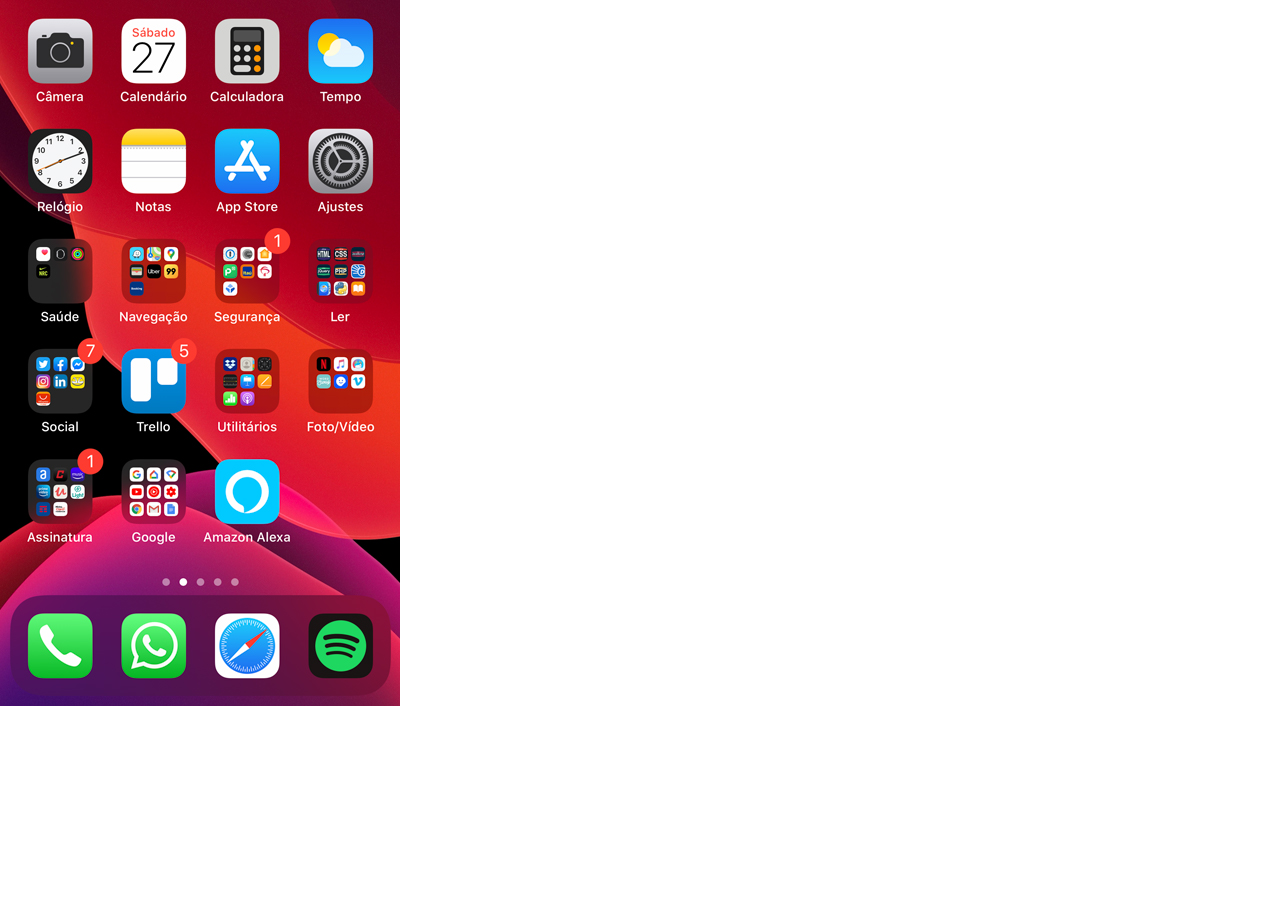
==== home.html @ f4c3406a "ajustes" ====
<!DOCTYPE html>
<html lang="en">
<head>
    <meta charset="UTF-8">
    <meta http-equiv="X-UA-Compatible" content="IE=edge">
    <meta name="viewport" content="width=device-width, initial-scale=1.0">
    <title>home</title>
    <style>
         *{margin:0;
      padding:0;}

    body{width:100vw;
         height:100vh;
         
         background-image:url('imgs/tela-home.jpg');
         background-repeat: no-repeat;
       
        } 
    </style>
</head>
<body>
   
         
      
</body>

</html>
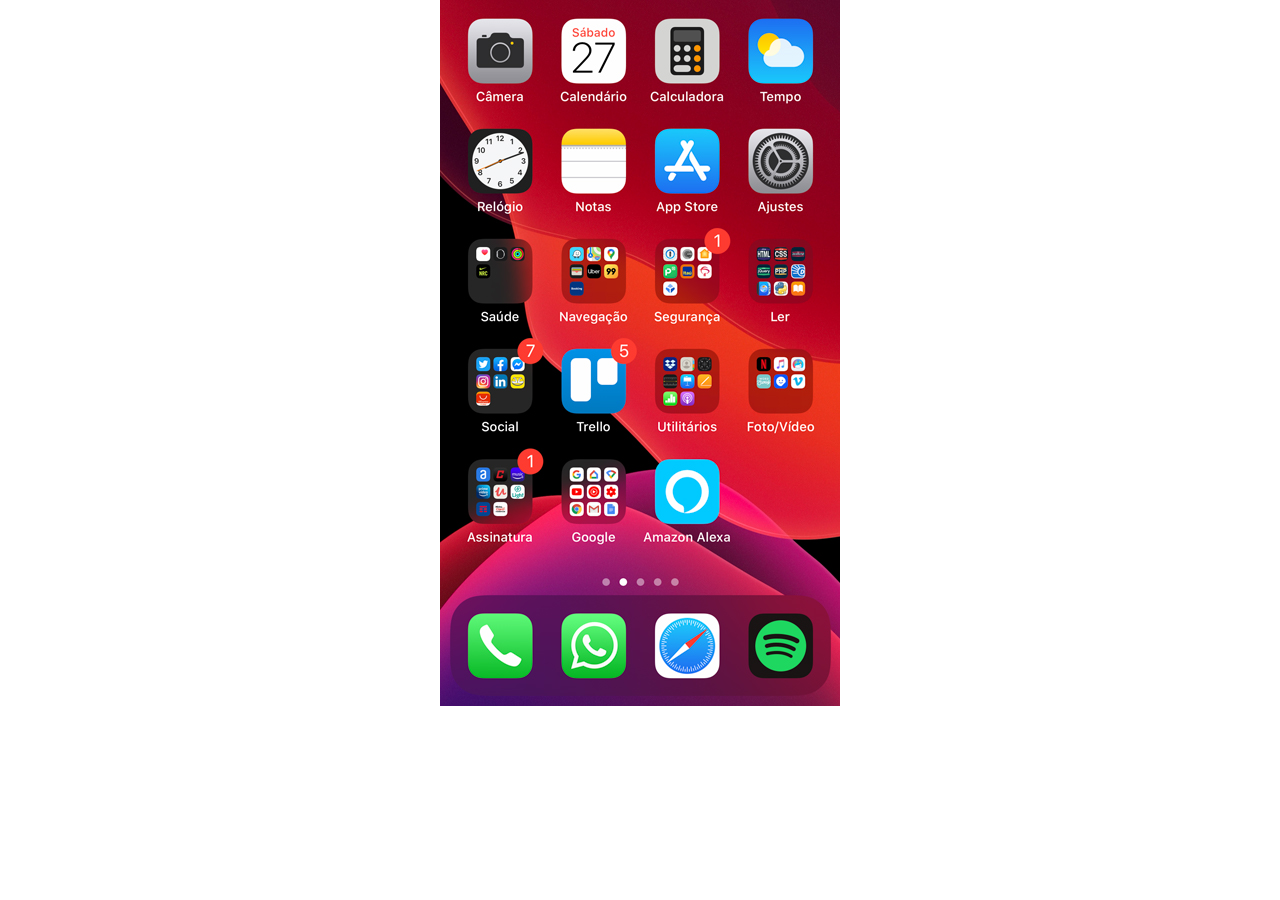
==== commit 375c7896: "ajustes nos botoes" ====
--- a/home.html
+++ b/home.html
@@ -1,5 +1,5 @@
 <!DOCTYPE html>
-<html lang="en">
+<html lang="pt-br">
 <head>
     <meta charset="UTF-8">
     <meta http-equiv="X-UA-Compatible" content="IE=edge">
@@ -7,14 +7,15 @@
     <title>home</title>
     <style>
          *{margin:0;
-      padding:0;}
+           padding:0;}
 
     body{width:100vw;
          height:100vh;
          
          background-image:url('imgs/tela-home.jpg');
          background-repeat: no-repeat;
-       
+         background-position: center top;
+         
         } 
     </style>
 </head>
